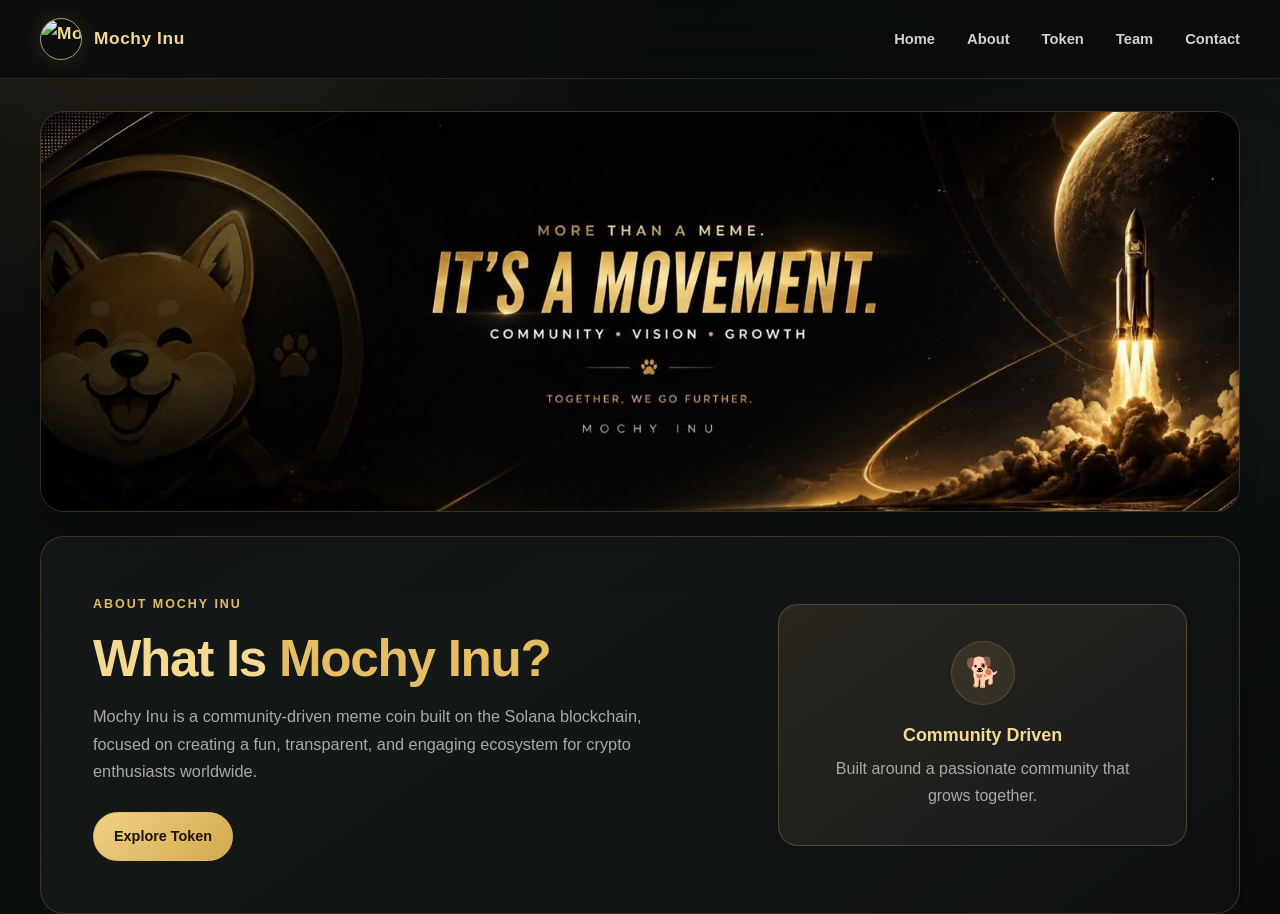
==== About.html @ a9206413 "memperbaiki file" ====
<!DOCTYPE html>
<html lang="en">
<head>
    <meta charset="UTF-8">
    <meta name="viewport" content="width=device-width, initial-scale=1.0">
    <title>About Mochy Inu</title>
    <link rel="stylesheet" href="index.css">
</head>
<body class="about-page">
    <header>
        <nav class="navbar">
            <a href="#" class="logo">
                <img src="c:\Users\Hype\Documents\Folder Baru\WhatsApp Image 2026-07-17 at 19.33.16.jpeg" alt="Mochy Inu">
                <span>Mochy Inu</span>
            </a>
            <nav class="menu" aria-label="Main navigation">
                <ul>
                    <li><a href="lendingpage.html">Home</a></li>
                    <li><a href="About.html">About</a></li>
                    <li><a href="Token.html">Token</a></li>
                    <li><a href="Team.html">Team</a></li>
                    <li><a href="Contact.html">Contact</a></li>
                </ul>
            </ul>
            </nav>
        </nav>
    </header>
    <img class="about-banner" src="foto/WhatsApp Image 2026-10-16 at 19.47.42.jpeg" alt="Mochy Inu: more than a meme">
    <section class="about" id="about">
        <div class="about-container">
            <div class="about-content">
                <span class="section-label">ABOUT MOCHY INU</span>
                <h2>What Is <span>Mochy Inu?</span></h2>
                <p>
                    Mochy Inu is a community-driven meme coin built on the
                    Solana blockchain, focused on creating a fun, transparent,
                    and engaging ecosystem for crypto enthusiasts worldwide.
                </p>
                <a href="lendingpage.html#token" class="about-btn">Explore Token</a>
            </div>

            <div class="about-card">
                <div class="about-icon" aria-hidden="true">🐕</div>
                <h3>Community Driven</h3>
                <p>Built around a passionate community that grows together.</p>
            </div>
        </div>
    </section>
</body>
</html>
---- index.css ----
:root {
    color-scheme: dark;
    --bg: #090b0d;
    --bg-soft: #101416;
    --panel: rgba(255, 255, 255, 0.045);
    --panel-hover: rgba(255, 255, 255, 0.075);
    --text: #f5f3ed;
    --muted: #a8aaa6;
    --gold: #e5bd62;
    --gold-light: #f3d991;
    --gold-dark: #9b7734;
    --border: rgba(229, 189, 98, 0.2);
    --shadow: 0 20px 60px rgba(0, 0, 0, 0.24);
}

* {
    box-sizing: border-box;
    margin: 0;
    padding: 0;
}

html {
    scroll-behavior: smooth;
    scroll-padding-top: 100px;
}

body {
    min-height: 100vh;
    background:
        radial-gradient(ellipse at 12% 0%, rgba(229, 189, 98, 0.12), transparent 32rem),
        radial-gradient(ellipse at 88% 35%, rgba(95, 121, 105, 0.08), transparent 36rem),
        linear-gradient(145deg, #080a0b 0%, #0d1011 55%, #090b0d 100%);
    color: var(--text);
    font-family: Inter, "Segoe UI", Arial, sans-serif;
    line-height: 1.7;
    -webkit-font-smoothing: antialiased;
}

::selection {
    color: #111;
    background: var(--gold-light);
}

a {
    color: inherit;
}

a:focus-visible {
    outline: 2px solid var(--gold-light);
    outline-offset: 4px;
}

header {
    position: sticky;
    top: 0;
    z-index: 1000;
    border-bottom: 1px solid rgba(229, 189, 98, 0.14);
    background: rgba(9, 11, 13, 0.82);
    backdrop-filter: blur(18px);
    -webkit-backdrop-filter: blur(18px);
}

.navbar {
    width: min(100% - 48px, 1200px);
    min-height: 78px;
    margin: 0 auto;
    display: flex;
    justify-content: space-between;
    align-items: center;
    gap: 28px;
}

.logo {
    display: inline-flex;
    align-items: center;
    gap: 12px;
    color: var(--gold-light);
    text-decoration: none;
    font-size: 1.08rem;
    font-weight: 750;
    letter-spacing: 0.035em;
    white-space: nowrap;
}

.logo img {
    width: 42px;
    height: 42px;
    border: 1px solid rgba(243, 217, 145, 0.7);
    border-radius: 50%;
    object-fit: cover;
    box-shadow: 0 0 24px rgba(229, 189, 98, 0.16);
}

.menu ul {
    display: flex;
    align-items: center;
    gap: clamp(16px, 2.5vw, 32px);
    list-style: none;
}

.menu a {
    position: relative;
    padding: 8px 0;
    color: #d2d1cb;
    text-decoration: none;
    font-size: 0.92rem;
    font-weight: 550;
    transition: color 180ms ease;
}

.menu a::after {
    position: absolute;
    right: 0;
    bottom: 1px;
    left: 0;
    height: 1px;
    background: var(--gold);
    content: "";
    transform: scaleX(0);
    transform-origin: left;
    transition: transform 180ms ease;
}

.menu a:hover,
.menu a:focus-visible {
    color: var(--gold-light);
}

.menu a:hover::after,
.menu a:focus-visible::after {
    transform: scaleX(1);
}

section {
    width: min(100% - 48px, 1200px);
    margin: 0 auto;
    padding: 76px 0;
}

/* The outer hero is a wrapper in the current HTML, not a separate panel. */
.hero:not(#home),
.hero:not(#home) > .hero-content {
    display: contents;
}

#home.hero {
    display: grid;
    grid-template-columns: minmax(0, 1.2fr) minmax(280px, 0.8fr);
    align-items: center;
    gap: clamp(36px, 7vw, 88px);
    padding-top: clamp(76px, 11vw, 132px);
    padding-bottom: clamp(76px, 10vw, 120px);
}

.hero-content {
    min-width: 0;
}

.hero h1 {
    max-width: 760px;
    margin-bottom: 16px;
    color: var(--gold-light);
    font-size: clamp(2.5rem, 6vw, 5rem);
    font-weight: 800;
    line-height: 1.04;
    letter-spacing: -0.055em;
    text-wrap: balance;
}

.subtitle {
    margin-bottom: 14px;
    color: var(--gold);
    font-size: clamp(1rem, 2vw, 1.2rem);
    font-weight: 650;
    letter-spacing: 0.015em;
}

.description {
    max-width: 610px;
    margin-bottom: 30px;
    color: var(--muted);
    font-size: 1.02rem;
    line-height: 1.85;
}

.hero-buttons {
    display: flex;
    flex-wrap: wrap;
    gap: 12px;
}

.hero-buttons a {
    display: inline-flex;
    min-height: 46px;
    align-items: center;
    justify-content: center;
    padding: 11px 19px;
    border: 1px solid rgba(229, 189, 98, 0.48);
    border-radius: 999px;
    background: rgba(229, 189, 98, 0.075);
    color: var(--gold-light);
    text-decoration: none;
    font-size: 0.9rem;
    font-weight: 650;
    transition: background 180ms ease, color 180ms ease, transform 180ms ease, box-shadow 180ms ease;
}

.hero-buttons a:first-child {
    border-color: var(--gold);
    background: linear-gradient(135deg, #f0d184, #d3a94e);
    color: #17130a;
}

.hero-buttons a:hover {
    transform: translateY(-2px);
    box-shadow: 0 10px 26px rgba(229, 189, 98, 0.18);
}

.hero-buttons a:first-child:hover {
    background: var(--gold-light);
}

.hero-buttons a:not(:first-child):hover {
    background: rgba(229, 189, 98, 0.17);
}

.hero-image {
    position: relative;
    justify-self: end;
    width: min(100%, 430px);
}

.hero-image::before {
    position: absolute;
    z-index: -1;
    inset: 12% -8% -8% 12%;
    border-radius: 32px;
    background: rgba(229, 189, 98, 0.12);
    content: "";
    filter: blur(34px);
}

.hero-image img {
    display: block;
    width: 100%;
    aspect-ratio: 1;
    border: 1px solid rgba(243, 217, 145, 0.28);
    border-radius: 28px;
    object-fit: cover;
    box-shadow: 0 26px 70px rgba(0, 0, 0, 0.38);
}

#vision.vision {
    width: 100%;
    margin: 0;
    padding: 0;
    border: 0;
    border-radius: 0;
    background: transparent;
    box-shadow: none;
}

section.about,
.token,
.roadmap,
.Team,
.contact,
.vision {
    margin-top: 20px;
    padding: clamp(28px, 5vw, 52px);
    border: 1px solid var(--border);
    border-radius: 24px;
    background: linear-gradient(145deg, rgba(255, 255, 255, 0.045), rgba(255, 255, 255, 0.018));
    box-shadow: var(--shadow);
}

.about-page > .about-banner {
    display: block;
    width: min(100% - 48px, 1200px);
    max-height: 420px;
    margin: 32px auto 0;
    border: 1px solid var(--border);
    border-radius: 24px;
    object-fit: cover;
    box-shadow: var(--shadow);
}

.about-page section.about {
    margin-top: 24px;
}

.about-container {
    display: grid;
    grid-template-columns: minmax(0, 1.2fr) minmax(240px, 0.8fr);
    align-items: center;
    gap: clamp(28px, 6vw, 72px);
}

.about-content {
    max-width: 680px;
}

.section-label {
    display: inline-block;
    margin-bottom: 14px;
    color: var(--gold);
    font-size: 0.78rem;
    font-weight: 700;
    letter-spacing: 0.16em;
}

.about-content h2 {
    display: block;
    margin-bottom: 16px;
    font-size: clamp(2rem, 4vw, 3.2rem);
    line-height: 1.12;
}

.about-content h2 span {
    color: var(--gold);
}

.about-content h2::after {
    display: none;
}

.about-content p {
    max-width: 600px;
    font-size: 1.02rem;
}

.about-btn {
    display: inline-flex;
    min-height: 46px;
    align-items: center;
    justify-content: center;
    margin-top: 26px;
    padding: 11px 20px;
    border: 1px solid var(--gold);
    border-radius: 999px;
    background: linear-gradient(135deg, #f0d184, #d3a94e);
    color: #17130a;
    font-size: 0.9rem;
    font-weight: 700;
    text-decoration: none;
    transition: transform 180ms ease, box-shadow 180ms ease, background 180ms ease;
}

.about-btn:hover {
    transform: translateY(-2px);
    background: var(--gold-light);
    box-shadow: 0 10px 26px rgba(229, 189, 98, 0.18);
}

.about-card {
    padding: clamp(24px, 4vw, 36px);
    border: 1px solid rgba(229, 189, 98, 0.25);
    border-radius: 20px;
    background: linear-gradient(145deg, rgba(229, 189, 98, 0.1), var(--panel));
    text-align: center;
}

.about-icon {
    display: grid;
    width: 64px;
    height: 64px;
    place-items: center;
    margin: 0 auto 18px;
    border: 1px solid var(--border);
    border-radius: 50%;
    background: rgba(229, 189, 98, 0.1);
    font-size: 1.8rem;
}

h2 {
    display: flex;
    align-items: center;
    gap: 14px;
    margin-bottom: 18px;
    color: var(--gold-light);
    font-size: clamp(1.55rem, 3vw, 2rem);
    font-weight: 750;
    line-height: 1.2;
    letter-spacing: -0.025em;
}

h2::after {
    width: 38px;
    height: 2px;
    border-radius: 999px;
    background: linear-gradient(90deg, var(--gold), transparent);
    content: "";
}

h3 {
    margin-bottom: 8px;
    color: var(--gold-light);
    font-size: 1.12rem;
    line-height: 1.35;
}

p,
li {
    color: var(--muted);
}

.vision-mission,
.tokenomics,
.roadmap-container,
.team-container,
.social-container {
    display: grid;
    gap: 18px;
    margin-top: 24px;
}

.vision-mission,
.tokenomics {
    grid-template-columns: repeat(auto-fit, minmax(min(100%, 235px), 1fr));
}

.roadmap-container {
    grid-template-columns: repeat(auto-fit, minmax(min(100%, 165px), 1fr));
}

.team-container,
.social-container {
    grid-template-columns: repeat(auto-fit, minmax(min(100%, 210px), 1fr));
}

.vision-card,
.mission-card,
.token-card,
.roadmap-item,
.team-member,
.social-card {
    min-width: 0;
    padding: 24px;
    border: 1px solid rgba(255, 255, 255, 0.075);
    border-radius: 18px;
    background: var(--panel);
    transition: transform 200ms ease, border-color 200ms ease, background 200ms ease;
}

.vision-card,
.mission-card,
.token-card,
.roadmap-item,
.team-member,
.social-card {
    position: relative;
    overflow: hidden;
}

.vision-card:hover,
.mission-card:hover,
.token-card:hover,
.roadmap-item:hover,
.team-member:hover,
.social-card:hover,
.social-card:focus-visible {
    transform: translateY(-4px);
    border-color: rgba(229, 189, 98, 0.48);
    background: var(--panel-hover);
}

.vision-card p,
.mission-card li,
.token-card p,
.token-card li,
.roadmap-item p,
.team-member p,
.social-card p {
    font-size: 0.95rem;
}

.mission-card ul,
.token-card ul {
    display: grid;
    gap: 8px;
    padding-left: 20px;
}

.roadmap-item {
    display: flex;
    min-height: 116px;
    align-items: flex-start;
    gap: 12px;
}

.roadmap-item span {
    flex: 0 0 auto;
    color: var(--gold);
    font-size: 1.2rem;
}

.team-member img {
    display: block;
    width: 100%;
    height: 220px;
    margin-bottom: 16px;
    border: 1px solid var(--border);
    border-radius: 14px;
    object-fit: cover;
}

.social-card {
    display: block;
    color: inherit;
    text-decoration: none;
}

.social-card::after {
    position: absolute;
    top: 21px;
    right: 22px;
    color: var(--gold);
    content: "↗";
    font-size: 1.1rem;
    opacity: 0.7;
    transition: transform 180ms ease, opacity 180ms ease;
}

.social-card h3 {
    transition: color 180ms ease;
}

.social-card:hover h3,
.social-card:focus-visible h3 {
    color: var(--gold);
}

.social-card:hover::after,
.social-card:focus-visible::after {
    transform: translate(2px, -2px);
    opacity: 1;
}

.footer {
    margin-top: 52px;
    padding: 28px 24px 40px;
    border-top: 1px solid rgba(229, 189, 98, 0.12);
    color: #7e827e;
    text-align: center;
}

.footer p {
    color: inherit;
    font-size: 0.88rem;
}

@media (max-width: 760px) {
    .navbar {
        width: min(100% - 36px, 1200px);
        min-height: 72px;
        flex-wrap: wrap;
        justify-content: center;
        gap: 6px 24px;
        padding: 12px 0;
    }

    .menu ul {
        flex-wrap: wrap;
        justify-content: center;
        gap: 4px 20px;
    }

    #home.hero {
        grid-template-columns: 1fr;
        gap: 38px;
        text-align: center;
    }

    .hero-buttons {
        justify-content: center;
    }

    .hero-image {
        justify-self: center;
        width: min(78vw, 360px);
    }

    .description {
        margin-right: auto;
        margin-left: auto;
    }

    .about-container {
        grid-template-columns: 1fr;
    }

    .about-content {
        max-width: none;
    }

    .about-page > .about-banner {
        width: min(100% - 36px, 1200px);
        max-height: 300px;
    }
}

@media (max-width: 520px) {
    html {
        scroll-padding-top: 118px;
    }

    .navbar,
    section {
        width: min(100% - 32px, 1200px);
    }

    .navbar {
        gap: 8px;
    }

    .menu ul {
        gap: 2px 15px;
    }

    .menu a {
        font-size: 0.86rem;
    }

    #home.hero {
        padding-top: 66px;
        padding-bottom: 72px;
    }

    .hero h1 {
        font-size: clamp(2.3rem, 12vw, 3.4rem);
    }

    .hero-buttons a {
        flex: 1 1 100%;
    }

    section.about,
    .token,
    .roadmap,
    .Team,
    .contact,
    .vision {
        padding: 26px 20px;
        border-radius: 20px;
    }

    h2 {
        gap: 10px;
    }

    h2::after {
        width: 28px;
    }
}

@media (prefers-reduced-motion: reduce) {
    html {
        scroll-behavior: auto;
    }

    *,
    *::before,
    *::after {
        transition-duration: 0.01ms !important;
        animation-duration: 0.01ms !important;
        animation-iteration-count: 1 !important;
    }
}
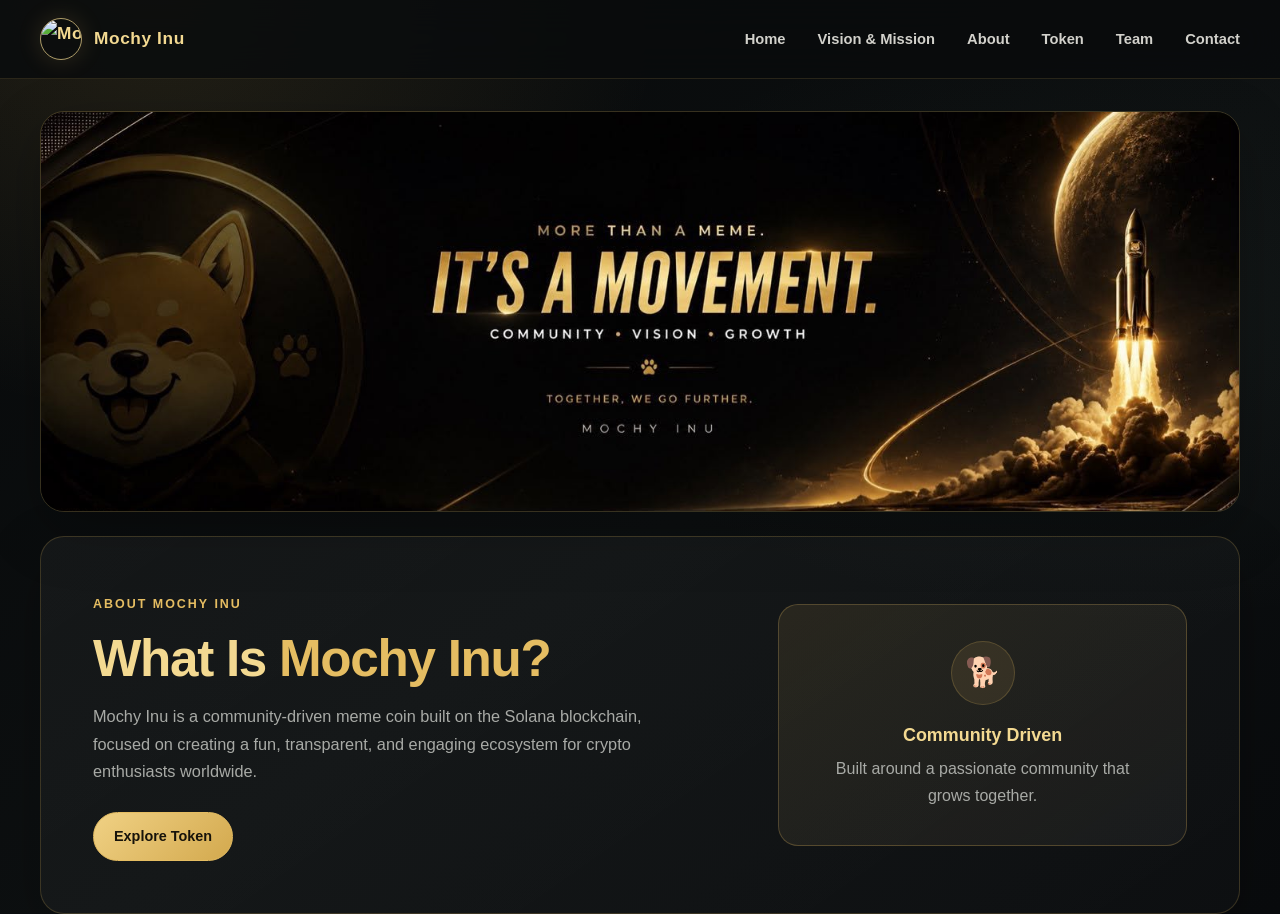
==== commit 74dc6c0c: "menambahkan  file baru" ====
--- a/About.html
+++ b/About.html
@@ -16,6 +16,7 @@
             <nav class="menu" aria-label="Main navigation">
                 <ul>
                     <li><a href="lendingpage.html">Home</a></li>
+                    <li><a href="Visi-Misi.html">Vision & Mission</a></li>     
                     <li><a href="About.html">About</a></li>
                     <li><a href="Token.html">Token</a></li>
                     <li><a href="Team.html">Team</a></li>
@@ -25,7 +26,7 @@
             </nav>
         </nav>
     </header>
-    <img class="about-banner" src="foto/WhatsApp Image 2026-10-16 at 19.47.42.jpeg" alt="Mochy Inu: more than a meme">
+    <img class="about-banner" src="img/WhatsApp Image 2026-10-16 at 19.47.42.jpeg" alt="Mochy Inu: more than a meme">
     <section class="about" id="about">
         <div class="about-container">
             <div class="about-content">
--- a/index.css
+++ b/index.css
@@ -263,7 +263,7 @@
 section.about,
 .token,
 .roadmap,
-.Team,
+.team,
 .contact,
 .vision {
     margin-top: 20px;
@@ -407,7 +407,6 @@
 .vision-mission,
 .tokenomics,
 .roadmap-container,
-.team-container,
 .social-container {
     display: grid;
     gap: 18px;
@@ -423,7 +422,6 @@
     grid-template-columns: repeat(auto-fit, minmax(min(100%, 165px), 1fr));
 }
 
-.team-container,
 .social-container {
     grid-template-columns: repeat(auto-fit, minmax(min(100%, 210px), 1fr));
 }
@@ -496,12 +494,13 @@
 
 .team-member img {
     display: block;
-    width: 100%;
-    height: 220px;
-    margin-bottom: 16px;
+    width: min(100%, 280px);
+    height: 360px;
+    margin: 0 auto 16px;
     border: 1px solid var(--border);
     border-radius: 14px;
     object-fit: cover;
+    object-position: center top;
 }
 
 .social-card {
@@ -599,6 +598,221 @@
     }
 }
 
+.token {
+    text-align: center;
+}
+
+.token-container {
+    max-width: 1100px;
+    margin: 0 auto;
+}
+
+.token h2 {
+    justify-content: center;
+    margin: 15px 0;
+    font-size: clamp(2rem, 4vw, 3rem);
+}
+
+.token h2 span {
+    color: var(--gold);
+}
+
+.token-description {
+    margin-bottom: 45px;
+    color: var(--muted);
+    line-height: 1.8;
+}
+
+.token-card {
+    display: grid;
+    grid-template-columns: repeat(2, minmax(0, 1fr));
+    gap: 20px;
+    text-align: left;
+}
+
+.token-item {
+    padding: 25px;
+    border: 1px solid rgba(255, 255, 255, 0.075);
+    border-radius: 12px;
+    background: var(--bg-soft);
+    transition: transform 200ms ease, border-color 200ms ease;
+}
+
+.token-item:hover {
+    border-color: var(--gold);
+    transform: translateY(-4px);
+}
+
+.token-item span {
+    display: block;
+    margin-bottom: 12px;
+    color: var(--muted);
+    font-size: 0.875rem;
+}
+
+.token-item h3 {
+    color: var(--gold);
+    font-size: 1.25rem;
+    overflow-wrap: anywhere;
+}
+
+.contract-item {
+    grid-column: 1 / -1;
+}
+
+.contract-address {
+    color: var(--gold);
+    overflow-wrap: anywhere;
+}
+
+.team {
+    text-align: center;
+}
+
+.team-container {
+    display: block;
+    max-width: 1100px;
+    margin: 0 auto;
+}
+
+.team h2 {
+    justify-content: center;
+    margin: 15px 0;
+    font-size: clamp(2rem, 4vw, 3rem);
+}
+
+.team-card {
+    display: grid;
+    grid-template-columns: repeat(auto-fit, minmax(min(100%, 220px), 1fr));
+    gap: 18px;
+    max-width: 760px;
+    margin-top: 24px;
+    margin-inline: auto;
+}
+
+/* ==========================
+   VISION & MISSION SECTION
+========================== */
+
+.vision-mission {
+    padding: 100px 8%;
+    background: #0b0b0b;
+    color: #ffffff;
+}
+
+.vision-mission-container {
+    max-width: 1100px;
+    margin: 0 auto;
+}
+
+.vision-mission .section-label {
+    color: #d4af37;
+    font-size: 13px;
+    font-weight: 600;
+    letter-spacing: 3px;
+}
+
+.vision-mission h2 {
+    text-align: center;
+    font-size: clamp(32px, 4vw, 48px);
+    margin: 15px 0 45px;
+}
+
+.vision-mission h2 span {
+    color: #d4af37;
+}
+
+/* VISION CARD */
+
+.vision-card,
+.mission-card {
+    background: #161616;
+    border: 1px solid #333333;
+    border-radius: 16px;
+    padding: 30px;
+    margin-bottom: 25px;
+    transition: 0.3s ease;
+}
+
+.vision-card:hover,
+.mission-card:hover {
+    border-color: #d4af37;
+    transform: translateY(-4px);
+    box-shadow: 0 10px 30px rgba(212, 175, 55, 0.08);
+}
+
+.vision-card h3,
+.mission-card h3 {
+    color: #d4af37;
+    font-size: 24px;
+    margin-bottom: 20px;
+}
+
+.vision-card p {
+    color: #cccccc;
+    font-size: 16px;
+    line-height: 1.9;
+}
+
+/* MISSION LIST */
+
+.mission-card ol {
+    padding-left: 25px;
+}
+
+.mission-card li {
+    color: #cccccc;
+    line-height: 1.8;
+    padding-left: 8px;
+    margin-bottom: 12px;
+}
+
+.mission-card li::marker {
+    color: #d4af37;
+    font-weight: bold;
+}
+
+/* RESPONSIVE */
+
+@media (max-width: 600px) {
+    .vision-mission {
+        padding: 70px 6%;
+    }
+
+    .vision-mission h2 {
+        margin-bottom: 30px;
+    }
+
+    .vision-card,
+    .mission-card {
+        padding: 22px;
+    }
+
+    .vision-card h3,
+    .mission-card h3 {
+        font-size: 21px;
+    }
+
+    .vision-card p,
+    .mission-card li {
+        font-size: 14px;
+    }
+}
+@media (max-width: 600px) {
+    .token-card {
+        grid-template-columns: 1fr;
+    }
+
+    .contract-item {
+        grid-column: auto;
+    }
+
+    .token-item {
+        padding: 22px;
+    }
+}
+
+
 @media (max-width: 520px) {
     html {
         scroll-padding-top: 118px;
@@ -637,7 +851,7 @@
     section.about,
     .token,
     .roadmap,
-    .Team,
+    .team,
     .contact,
     .vision {
         padding: 26px 20px;
